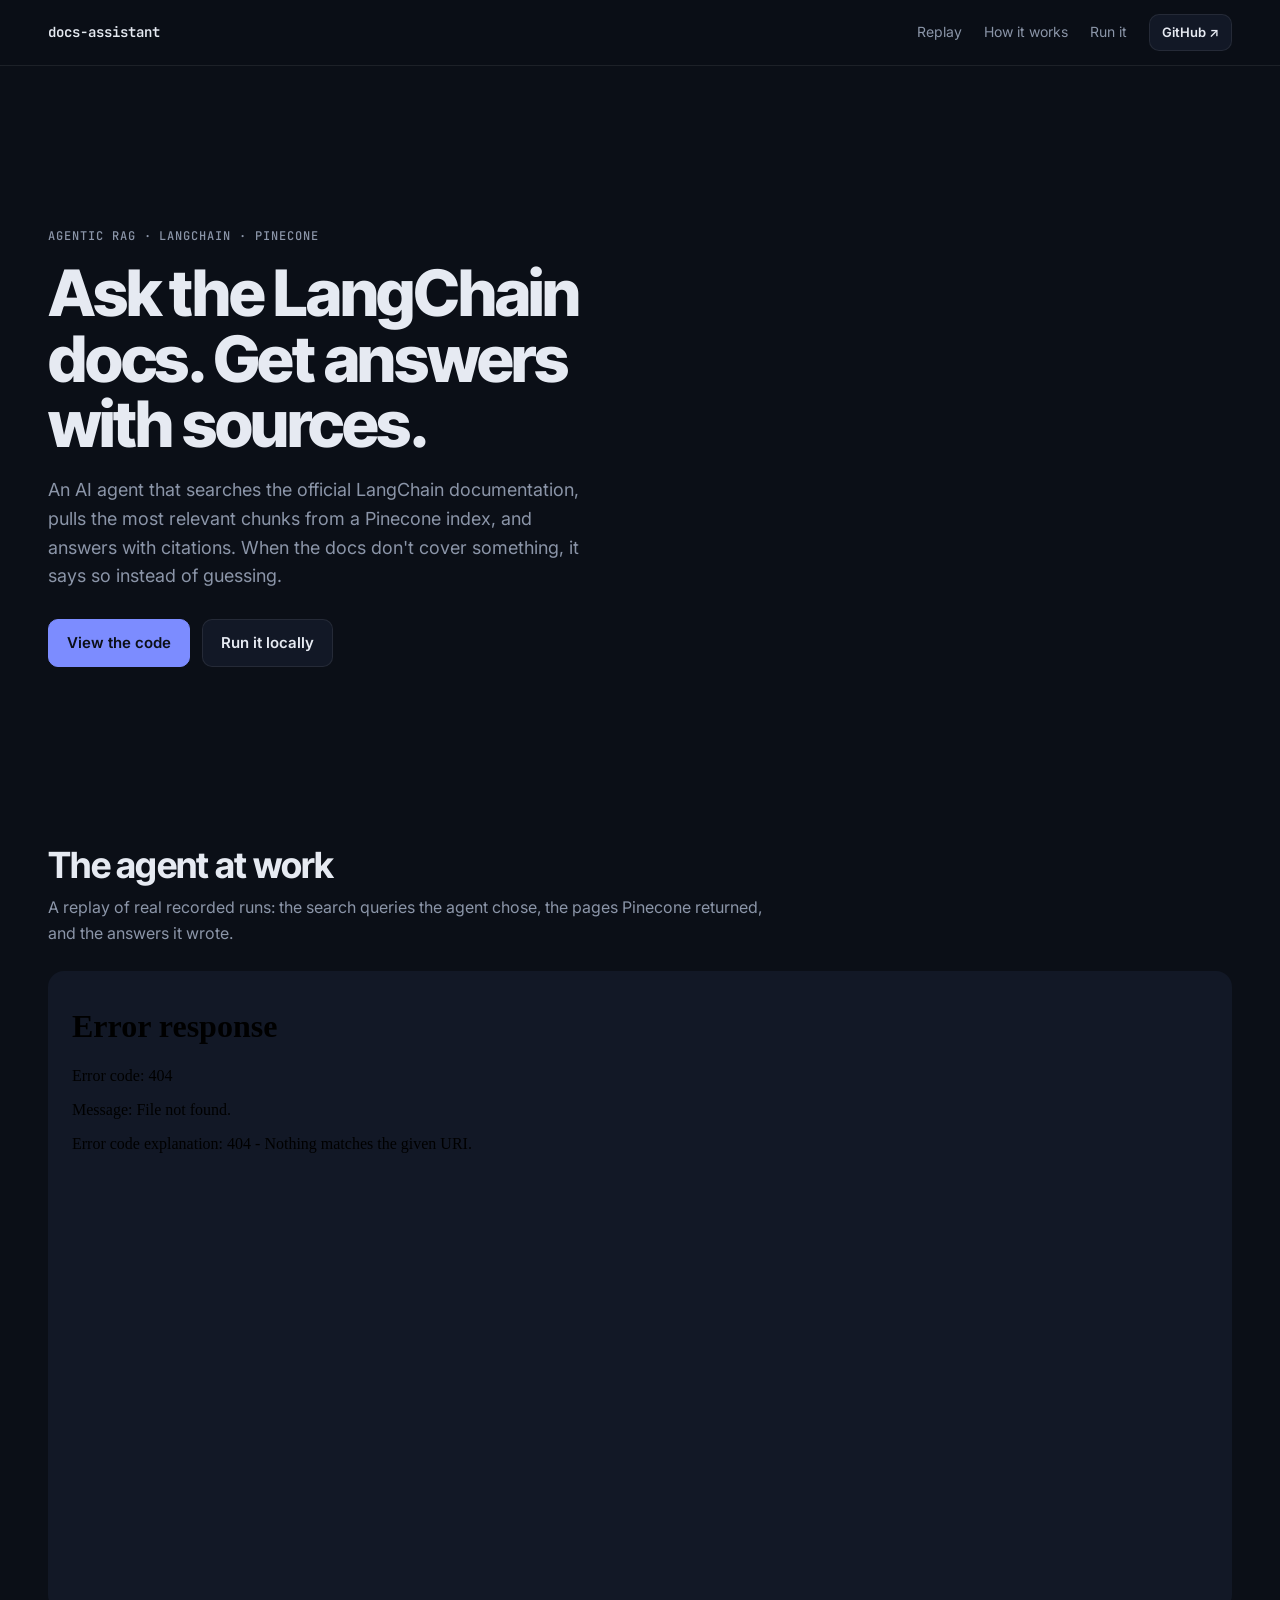
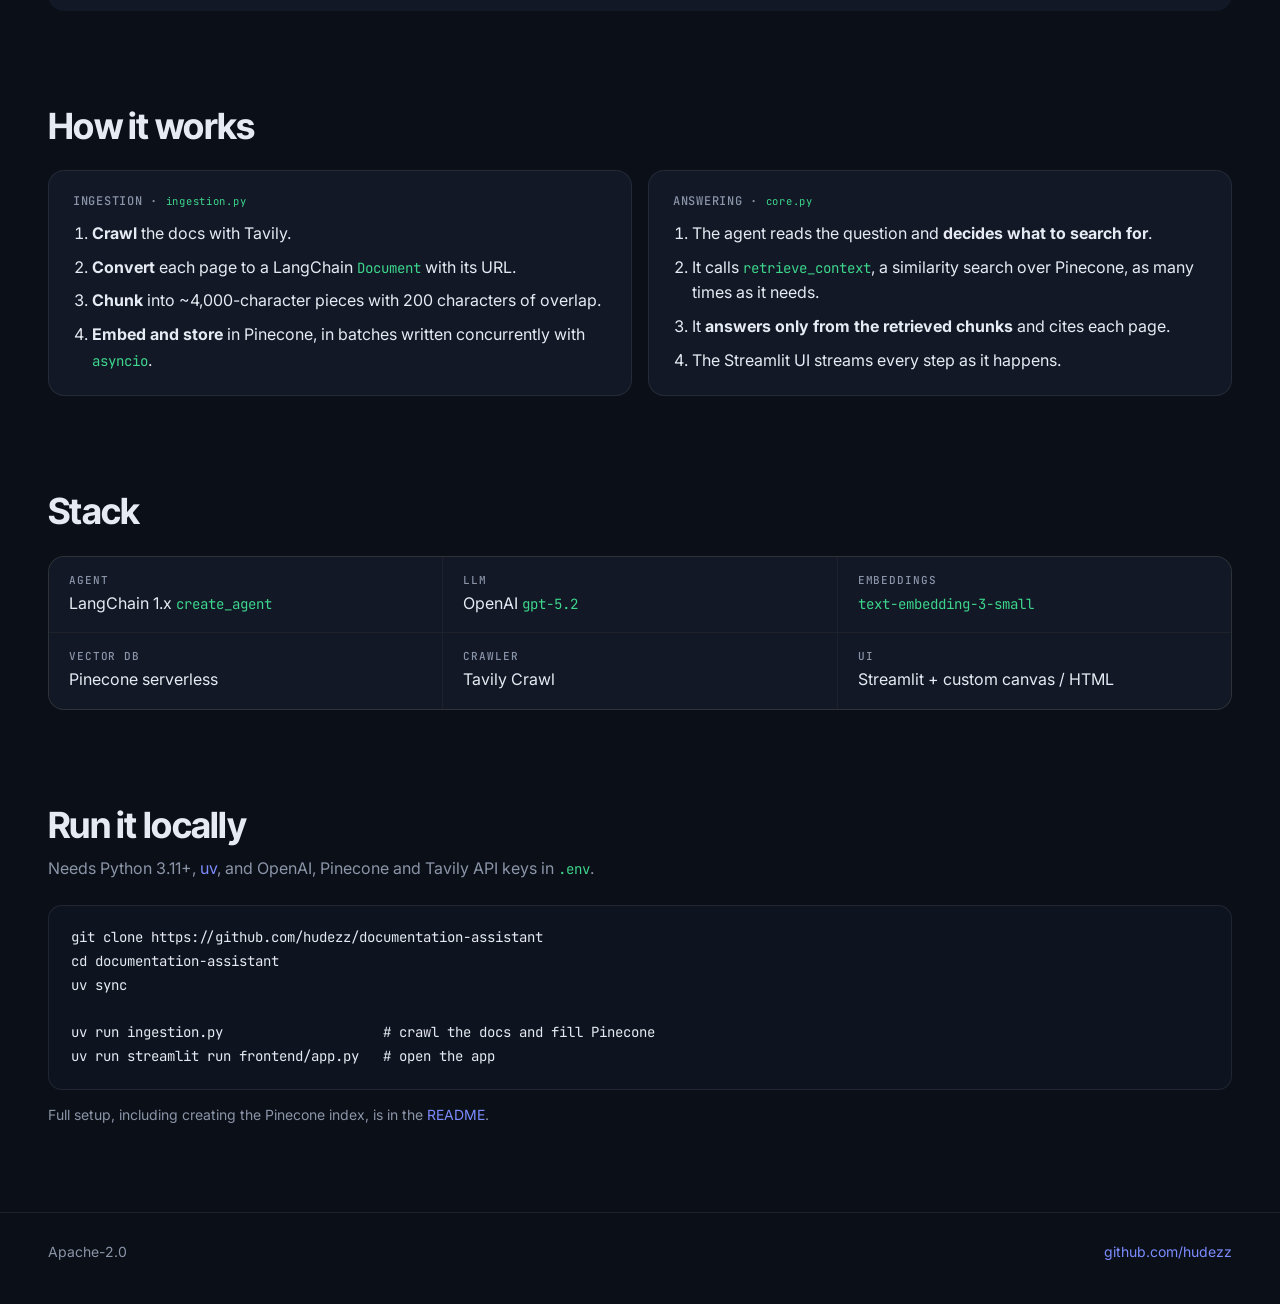
==== site/index.html @ 47aaf0eb "LangChain documentation assistant Agentic RAG over the LangChain docs: Tavily crawl -> chunk -> embe" ====
<!doctype html>
<html lang="en">
<head>
  <meta charset="utf-8" />
  <meta name="viewport" content="width=device-width, initial-scale=1" />
  <title>LangChain Docs Assistant</title>
  <meta name="description" content="An AI agent that answers questions about LangChain, LangGraph and Deep Agents from the official docs, with citations. Built with LangChain, Pinecone, Tavily and Streamlit." />
  <link rel="preconnect" href="https://fonts.googleapis.com" />
  <link rel="preconnect" href="https://fonts.gstatic.com" crossorigin />
  <link href="https://fonts.googleapis.com/css2?family=Inter:wght@400;500;600&family=Inter+Tight:wght@700;800&family=JetBrains+Mono:wght@500&display=swap" rel="stylesheet" />
  <link rel="stylesheet" href="site.css" />
</head>
<body>
  <header class="nav">
    <a class="brand" href="#top">docs-assistant</a>
    <nav>
      <a href="#replay">Replay</a>
      <a href="#how">How it works</a>
      <a href="#run">Run it</a>
      <a class="btn small" href="https://github.com/hudezz/documentation-assistant">GitHub ↗</a>
    </nav>
  </header>

  <main id="top">
    <section class="hero">
      <div class="hero-copy">
        <p class="eyebrow">Agentic RAG · LangChain · Pinecone</p>
        <h1>Ask the LangChain docs. Get answers with sources.</h1>
        <p class="lede">
          An AI agent that searches the official LangChain documentation, pulls the most
          relevant chunks from a Pinecone index, and answers with citations. When the docs
          don't cover something, it says so instead of guessing.
        </p>
        <div class="cta">
          <a class="btn primary" href="https://github.com/hudezz/documentation-assistant">View the code</a>
          <a class="btn" href="#run">Run it locally</a>
        </div>
      </div>
      <!-- background.js paints the pipeline animation inside this element -->
      <div id="docs-stage" class="stage" role="img"
           aria-label="Animation of the pipeline: crawl, chunk, embed, store, search, answer"></div>
    </section>

    <section id="replay" class="section">
      <div class="section-head">
        <h2>The agent at work</h2>
        <p>
          A replay of real recorded runs: the search queries the agent chose, the pages
          Pinecone returned, and the answers it wrote.
        </p>
      </div>
      <iframe class="replay" src="replay.html" title="Replay of recorded agent runs" loading="lazy"></iframe>
    </section>

    <section id="how" class="section">
      <div class="section-head">
        <h2>How it works</h2>
      </div>
      <div class="cols">
        <div class="card">
          <p class="card-kicker">Ingestion · <code>ingestion.py</code></p>
          <ol>
            <li><strong>Crawl</strong> the docs with Tavily.</li>
            <li><strong>Convert</strong> each page to a LangChain <code>Document</code> with its URL.</li>
            <li><strong>Chunk</strong> into ~4,000-character pieces with 200 characters of overlap.</li>
            <li><strong>Embed and store</strong> in Pinecone, in batches written concurrently with <code>asyncio</code>.</li>
          </ol>
        </div>
        <div class="card">
          <p class="card-kicker">Answering · <code>core.py</code></p>
          <ol>
            <li>The agent reads the question and <strong>decides what to search for</strong>.</li>
            <li>It calls <code>retrieve_context</code>, a similarity search over Pinecone, as many times as it needs.</li>
            <li>It <strong>answers only from the retrieved chunks</strong> and cites each page.</li>
            <li>The Streamlit UI streams every step as it happens.</li>
          </ol>
        </div>
      </div>
    </section>

    <section id="stack" class="section">
      <div class="section-head"><h2>Stack</h2></div>
      <ul class="stack">
        <li><span>Agent</span>LangChain 1.x <code>create_agent</code></li>
        <li><span>LLM</span>OpenAI <code>gpt-5.2</code></li>
        <li><span>Embeddings</span><code>text-embedding-3-small</code></li>
        <li><span>Vector DB</span>Pinecone serverless</li>
        <li><span>Crawler</span>Tavily Crawl</li>
        <li><span>UI</span>Streamlit + custom canvas / HTML</li>
      </ul>
    </section>

    <section id="run" class="section">
      <div class="section-head">
        <h2>Run it locally</h2>
        <p>Needs Python 3.11+, <a href="https://docs.astral.sh/uv/">uv</a>, and OpenAI, Pinecone and Tavily API keys in <code>.env</code>.</p>
      </div>
      <pre class="code"><code>git clone https://github.com/hudezz/documentation-assistant
cd documentation-assistant
uv sync

uv run ingestion.py                    # crawl the docs and fill Pinecone
uv run streamlit run frontend/app.py   # open the app</code></pre>
      <p class="note">Full setup, including creating the Pinecone index, is in the <a href="https://github.com/hudezz/documentation-assistant#getting-started">README</a>.</p>
    </section>
  </main>

  <footer class="footer">
    <span>Apache-2.0</span>
    <a href="https://github.com/hudezz">github.com/hudezz</a>
  </footer>

  <!-- stats the stage animation displays -->
  <div class="docs-bg-signal" hidden data-config='{"index": "langchain-docs", "chunks": 12, "pages": 12, "llm": "gpt-5.2"}'></div>
  <script src="assets/background.js"></script>
</body>
</html>
---- site/site.css ----
/* GitHub Pages landing page. Colours match the Streamlit theme. */
:root {
  --bg: #0b0f17;
  --panel: #121826;
  --line: rgba(255, 255, 255, 0.08);
  --text: #e6eaf2;
  --muted: #8b95a8;
  --accent: #7c8cff;
  --ok: #3dd68c;
  --head: "Inter Tight", "Helvetica Neue", Arial, sans-serif;
  --body: "Inter", -apple-system, BlinkMacSystemFont, "Segoe UI", sans-serif;
  --mono: "JetBrains Mono", ui-monospace, Menlo, monospace;
  --gutter: clamp(16px, 4vw, 48px);
}

* { box-sizing: border-box; }
html { scroll-behavior: smooth; }
/* the canvas from background.js sits underneath (z-index -1) and paints --bg */
html { background: var(--bg); }
body { margin: 0; background: transparent; color: var(--text); }
body { font: 16px/1.6 var(--body); -webkit-font-smoothing: antialiased; }
a { color: var(--accent); text-decoration: none; }
a:hover { text-decoration: underline; }
code { font: 0.88em var(--mono); color: var(--ok); }

/* ---------- nav ---------- */
.nav {
  position: sticky; top: 0; z-index: 10;
  display: flex; align-items: center; justify-content: space-between; gap: 16px;
  padding: 14px var(--gutter);
  background: rgba(11, 15, 23, 0.9);
  border-bottom: 1px solid var(--line);
  backdrop-filter: blur(10px); -webkit-backdrop-filter: blur(10px);
}
.brand { font: 600 14px var(--mono); color: var(--text); }
.nav nav { display: flex; align-items: center; gap: 22px; font-size: 14px; }
.nav nav a:not(.btn) { color: var(--muted); }
.nav nav a:not(.btn):hover { color: var(--text); text-decoration: none; }

.btn {
  display: inline-flex; align-items: center; gap: 6px;
  padding: 11px 18px; border-radius: 10px;
  border: 1px solid var(--line); background: var(--panel);
  color: var(--text); font-weight: 600; font-size: 15px;
}
.btn:hover { text-decoration: none; border-color: rgba(255, 255, 255, 0.2); }
.btn.primary { background: var(--accent); border-color: var(--accent); color: #0b0f17; }
.btn.small { padding: 7px 12px; font-size: 13px; }

/* ---------- hero ---------- */
.hero {
  display: grid; grid-template-columns: minmax(0, 1fr) minmax(0, 1.05fr);
  gap: clamp(24px, 4vw, 56px); align-items: center;
  padding: clamp(32px, 6vw, 72px) var(--gutter) 40px;
  max-width: 1280px; margin: 0 auto;
}
.eyebrow { font: 500 12px var(--mono); letter-spacing: 0.08em; text-transform: uppercase; color: var(--muted); margin: 0 0 16px; }
h1 {
  font: 800 clamp(36px, 5vw, 64px)/1.02 var(--head);
  letter-spacing: -0.035em; margin: 0 0 20px;
  text-wrap: balance;
}
.lede { color: var(--muted); font-size: 18px; max-width: 34em; margin: 0 0 28px; }
.cta { display: flex; flex-wrap: wrap; gap: 12px; }

/* the canvas draws into this box; it only needs a size and a frame */
.stage { height: min(620px, 72vh); border-radius: 20px; }

/* ---------- sections ---------- */
.section { max-width: 1280px; margin: 0 auto; padding: 48px var(--gutter); }
.section-head { max-width: 46em; margin-bottom: 24px; }
h2 { font: 700 clamp(26px, 3vw, 36px)/1.1 var(--head); letter-spacing: -0.02em; margin: 0 0 10px; }
.section-head p { color: var(--muted); margin: 0; }

.replay {
  display: block; width: 100%; height: 640px; border: 0;
  border-radius: 16px; background: var(--panel); padding: 16px;
}

.cols { display: grid; grid-template-columns: repeat(2, minmax(0, 1fr)); gap: 16px; }
.card { background: var(--panel); border: 1px solid var(--line); border-radius: 16px; padding: 22px 24px; }
.card-kicker { font: 500 12px var(--mono); color: var(--muted); margin: 0 0 12px; text-transform: uppercase; letter-spacing: 0.06em; }
.card-kicker code { text-transform: none; }
.card ol { margin: 0; padding-left: 1.2em; }
.card li + li { margin-top: 8px; }

.stack {
  list-style: none; margin: 0; padding: 0;
  display: grid; grid-template-columns: repeat(3, minmax(0, 1fr)); gap: 1px;
  background: var(--line); border: 1px solid var(--line); border-radius: 16px; overflow: hidden;
}
.stack li { background: var(--panel); padding: 16px 20px; }
.stack span { display: block; font: 500 11px var(--mono); text-transform: uppercase; letter-spacing: 0.08em; color: var(--muted); margin-bottom: 4px; }

.code {
  margin: 0; padding: 20px 22px; overflow-x: auto;
  background: #0e1320; border: 1px solid var(--line); border-radius: 14px;
  font: 14px/1.7 var(--mono);
}
.code code { color: var(--text); font-size: inherit; }
.note { color: var(--muted); font-size: 14px; margin-top: 14px; }

.footer {
  display: flex; justify-content: space-between; gap: 16px; flex-wrap: wrap;
  max-width: 1280px; margin: 24px auto 0; padding: 28px var(--gutter) 40px;
  border-top: 1px solid var(--line); color: var(--muted); font-size: 14px;
}

/* ---------- small screens ---------- */
@media (max-width: 860px) {
  .hero { grid-template-columns: minmax(0, 1fr); }
  .stage { height: 420px; }
  .cols, .stack { grid-template-columns: minmax(0, 1fr); }
  .nav nav a:not(.btn) { display: none; }
  .replay { height: 700px; padding: 8px; }
}
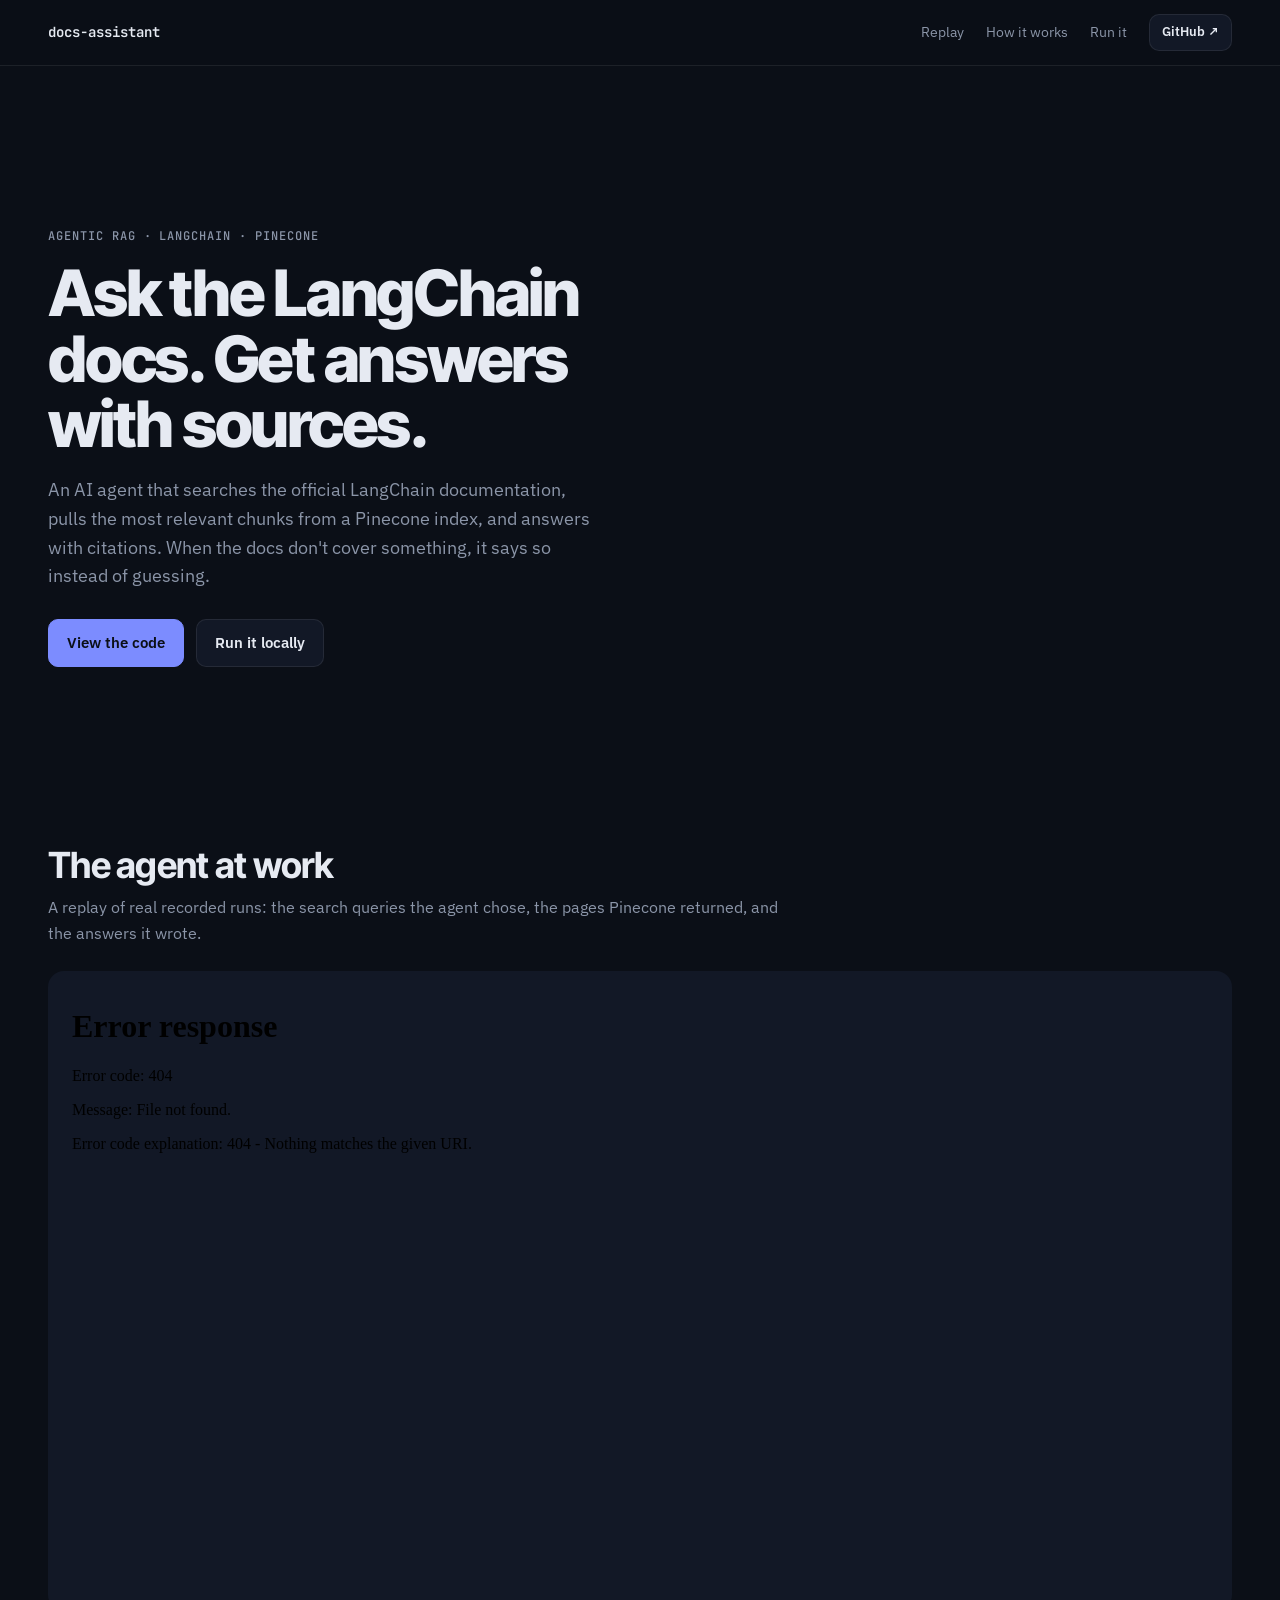
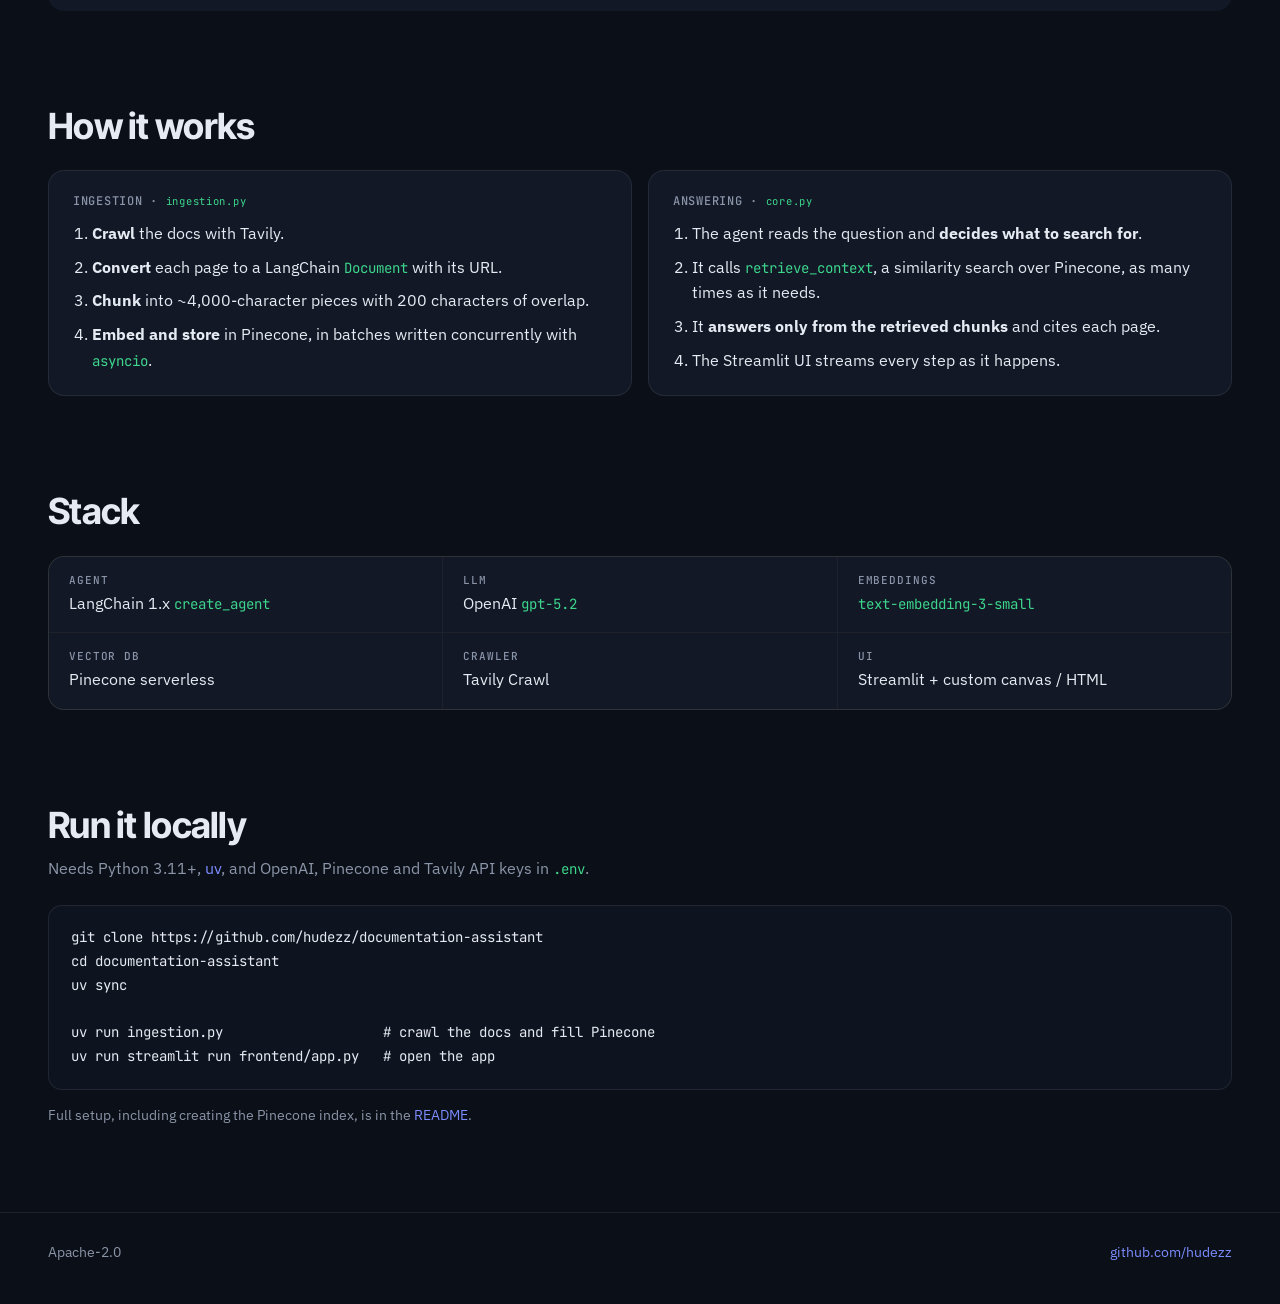
==== commit 2250919c: "site: use IBM Plex Sans for body text Co-Authored-By: Claude Opus 5.5 <noreply@anthropic.com>" ====
--- a/site/index.html
+++ b/site/index.html
@@ -7,7 +7,7 @@
   <meta name="description" content="An AI agent that answers questions about LangChain, LangGraph and Deep Agents from the official docs, with citations. Built with LangChain, Pinecone, Tavily and Streamlit." />
   <link rel="preconnect" href="https://fonts.googleapis.com" />
   <link rel="preconnect" href="https://fonts.gstatic.com" crossorigin />
-  <link href="https://fonts.googleapis.com/css2?family=Inter:wght@400;500;600&family=Inter+Tight:wght@700;800&family=JetBrains+Mono:wght@500&display=swap" rel="stylesheet" />
+  <link href="https://fonts.googleapis.com/css2?family=IBM+Plex+Sans:wght@400;500;600&family=Inter+Tight:wght@700;800&family=JetBrains+Mono:wght@500&display=swap" rel="stylesheet" />
   <link rel="stylesheet" href="site.css" />
 </head>
 <body>
--- a/site/site.css
+++ b/site/site.css
@@ -8,7 +8,7 @@
   --accent: #7c8cff;
   --ok: #3dd68c;
   --head: "Inter Tight", "Helvetica Neue", Arial, sans-serif;
-  --body: "Inter", -apple-system, BlinkMacSystemFont, "Segoe UI", sans-serif;
+  --body: "IBM Plex Sans", -apple-system, BlinkMacSystemFont, "Segoe UI", sans-serif;
   --mono: "JetBrains Mono", ui-monospace, Menlo, monospace;
   --gutter: clamp(16px, 4vw, 48px);
 }
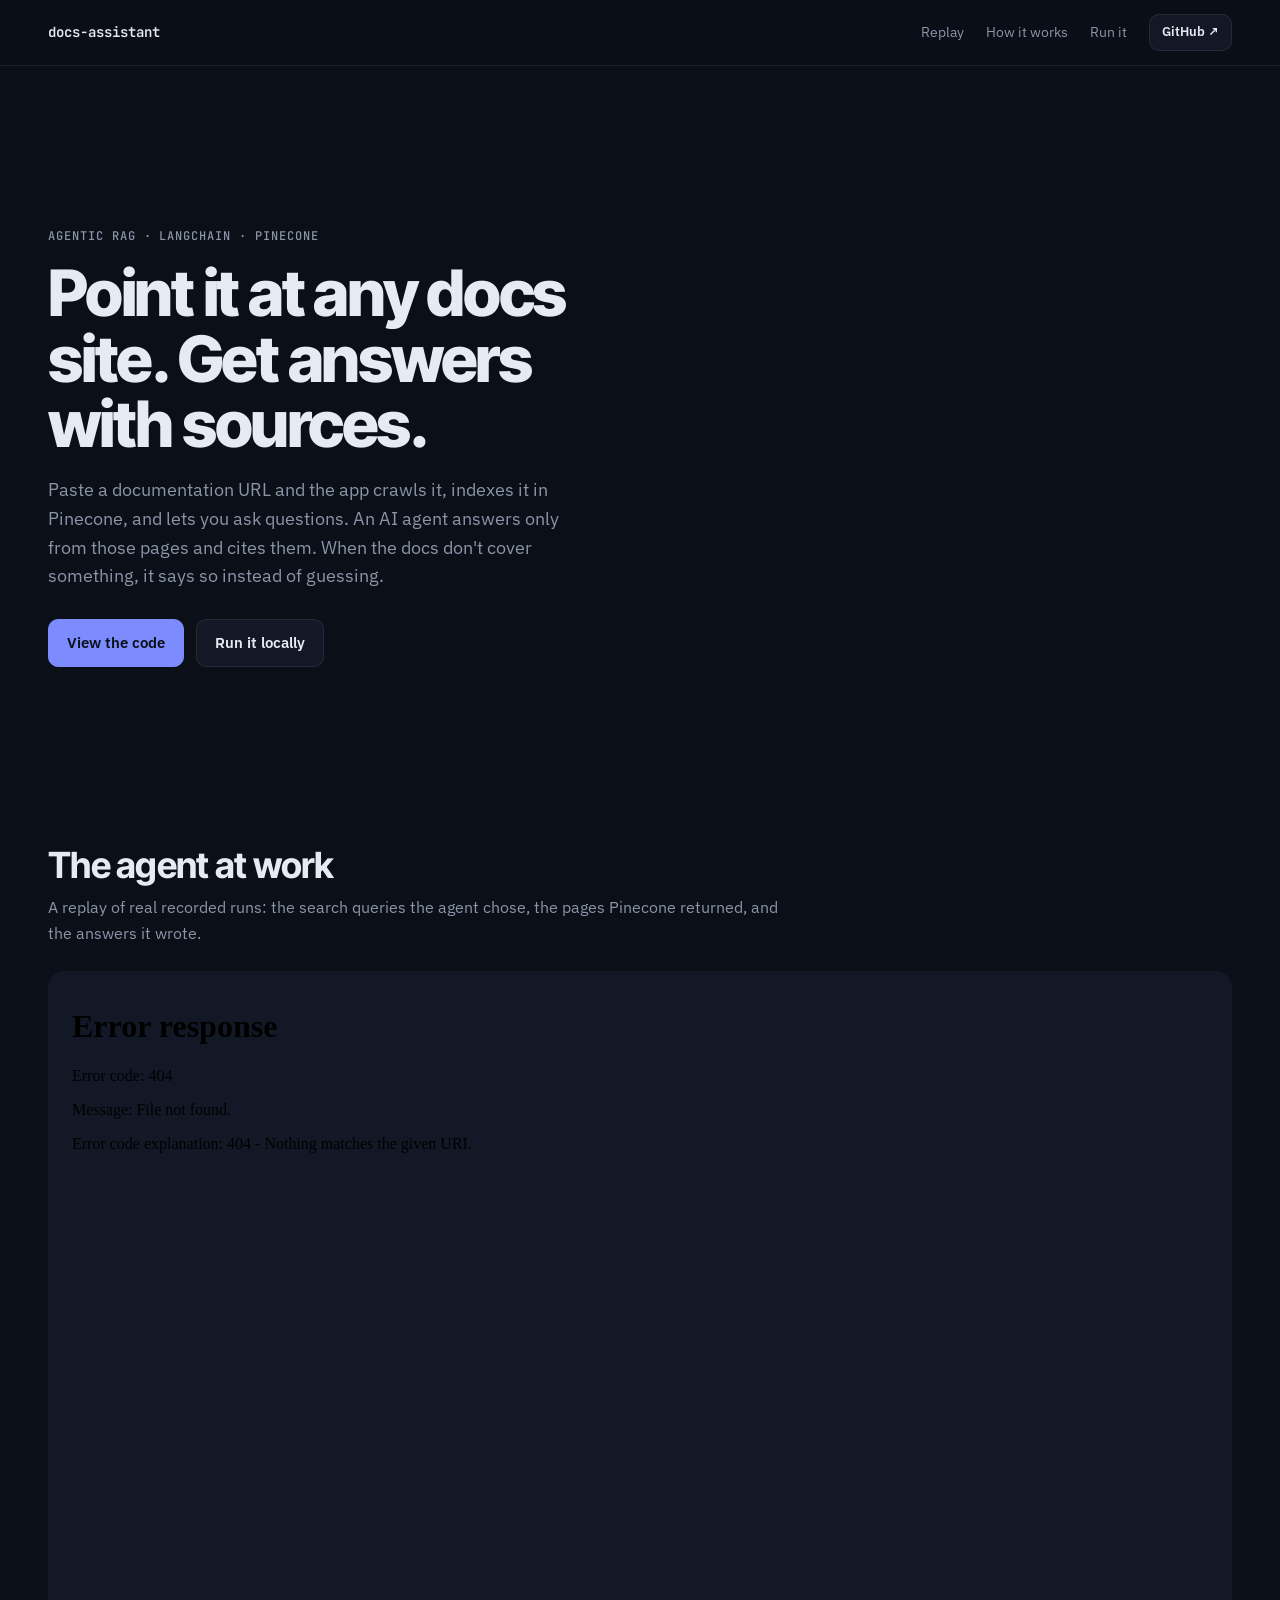
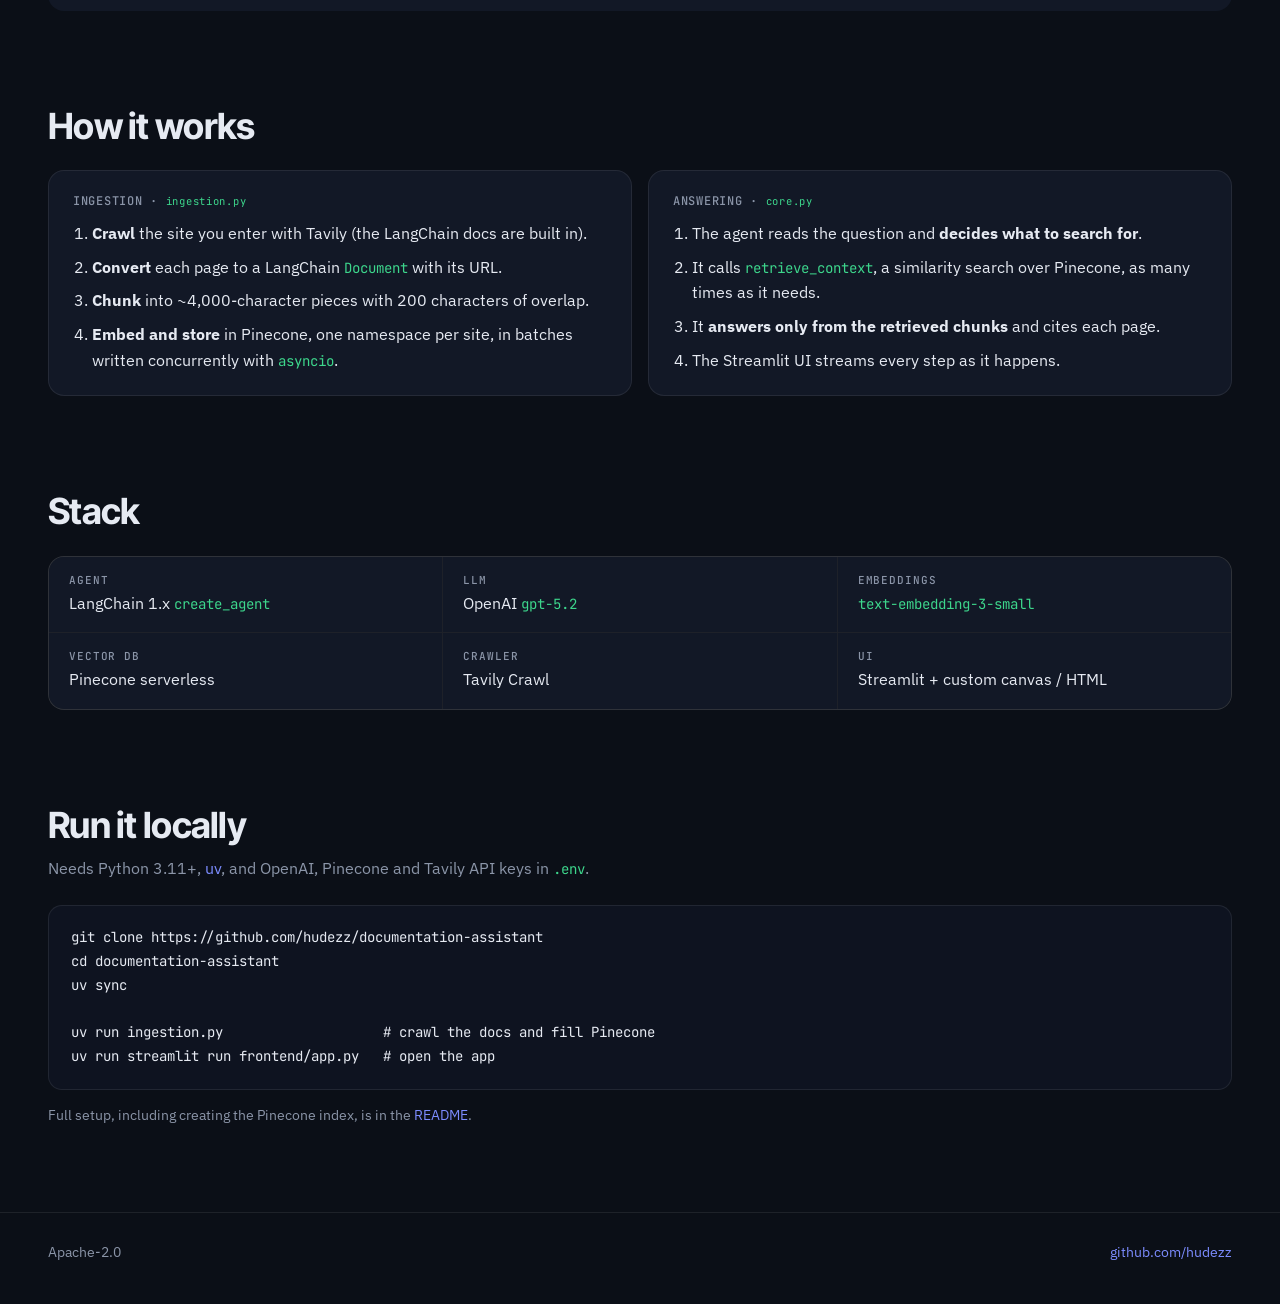
==== commit 415d60de: "Add user-supplied documentation sources Paste a docs URL in the UI to crawl it, index it into its ow" ====
--- a/site/index.html
+++ b/site/index.html
@@ -3,8 +3,8 @@
 <head>
   <meta charset="utf-8" />
   <meta name="viewport" content="width=device-width, initial-scale=1" />
-  <title>LangChain Docs Assistant</title>
-  <meta name="description" content="An AI agent that answers questions about LangChain, LangGraph and Deep Agents from the official docs, with citations. Built with LangChain, Pinecone, Tavily and Streamlit." />
+  <title>Documentation Assistant</title>
+  <meta name="description" content="Point it at any documentation site, then ask questions. An AI agent answers from those pages only, with citations. Built with LangChain, Pinecone, Tavily and Streamlit." />
   <link rel="preconnect" href="https://fonts.googleapis.com" />
   <link rel="preconnect" href="https://fonts.gstatic.com" crossorigin />
   <link href="https://fonts.googleapis.com/css2?family=IBM+Plex+Sans:wght@400;500;600&family=Inter+Tight:wght@700;800&family=JetBrains+Mono:wght@500&display=swap" rel="stylesheet" />
@@ -25,11 +25,11 @@
     <section class="hero">
       <div class="hero-copy">
         <p class="eyebrow">Agentic RAG · LangChain · Pinecone</p>
-        <h1>Ask the LangChain docs. Get answers with sources.</h1>
+        <h1>Point it at any docs site. Get answers with sources.</h1>
         <p class="lede">
-          An AI agent that searches the official LangChain documentation, pulls the most
-          relevant chunks from a Pinecone index, and answers with citations. When the docs
-          don't cover something, it says so instead of guessing.
+          Paste a documentation URL and the app crawls it, indexes it in Pinecone, and lets
+          you ask questions. An AI agent answers only from those pages and cites them. When
+          the docs don't cover something, it says so instead of guessing.
         </p>
         <div class="cta">
           <a class="btn primary" href="https://github.com/hudezz/documentation-assistant">View the code</a>
@@ -60,10 +60,10 @@
         <div class="card">
           <p class="card-kicker">Ingestion · <code>ingestion.py</code></p>
           <ol>
-            <li><strong>Crawl</strong> the docs with Tavily.</li>
+            <li><strong>Crawl</strong> the site you enter with Tavily (the LangChain docs are built in).</li>
             <li><strong>Convert</strong> each page to a LangChain <code>Document</code> with its URL.</li>
             <li><strong>Chunk</strong> into ~4,000-character pieces with 200 characters of overlap.</li>
-            <li><strong>Embed and store</strong> in Pinecone, in batches written concurrently with <code>asyncio</code>.</li>
+            <li><strong>Embed and store</strong> in Pinecone, one namespace per site, in batches written concurrently with <code>asyncio</code>.</li>
           </ol>
         </div>
         <div class="card">
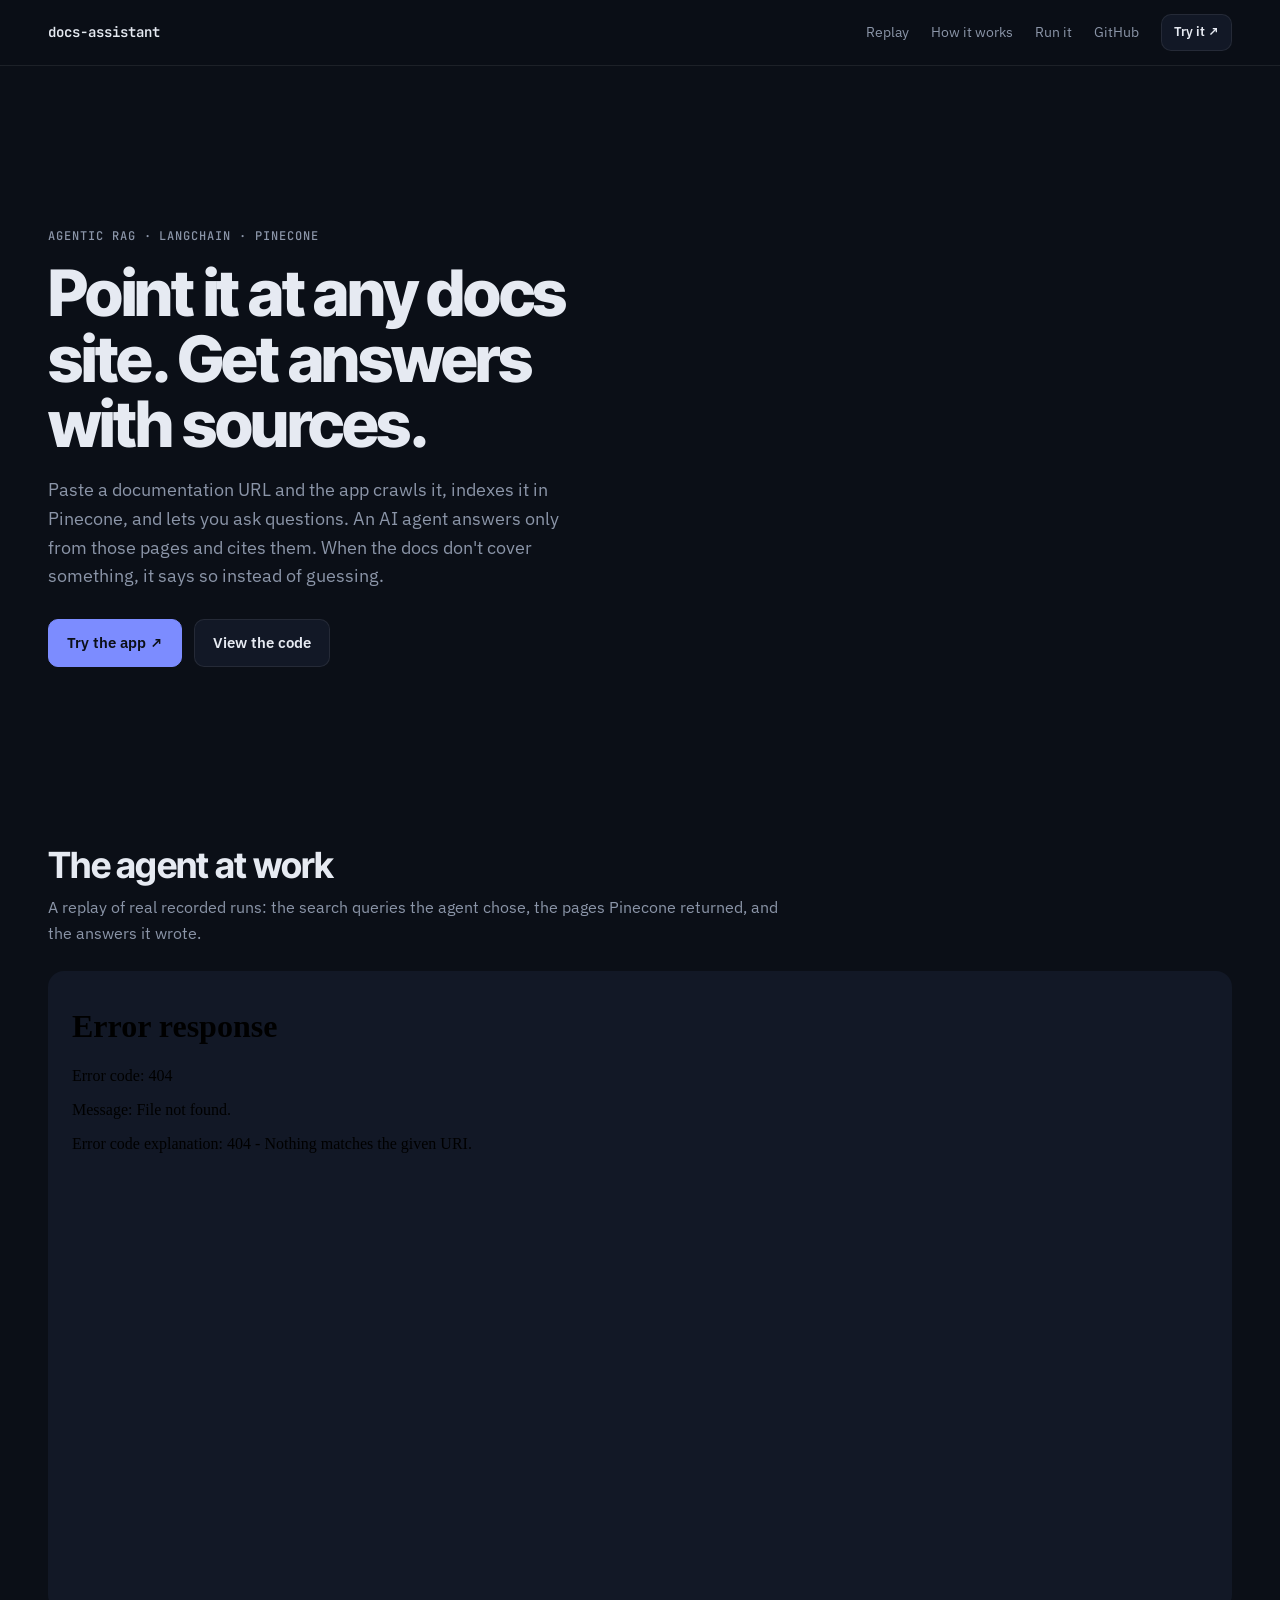
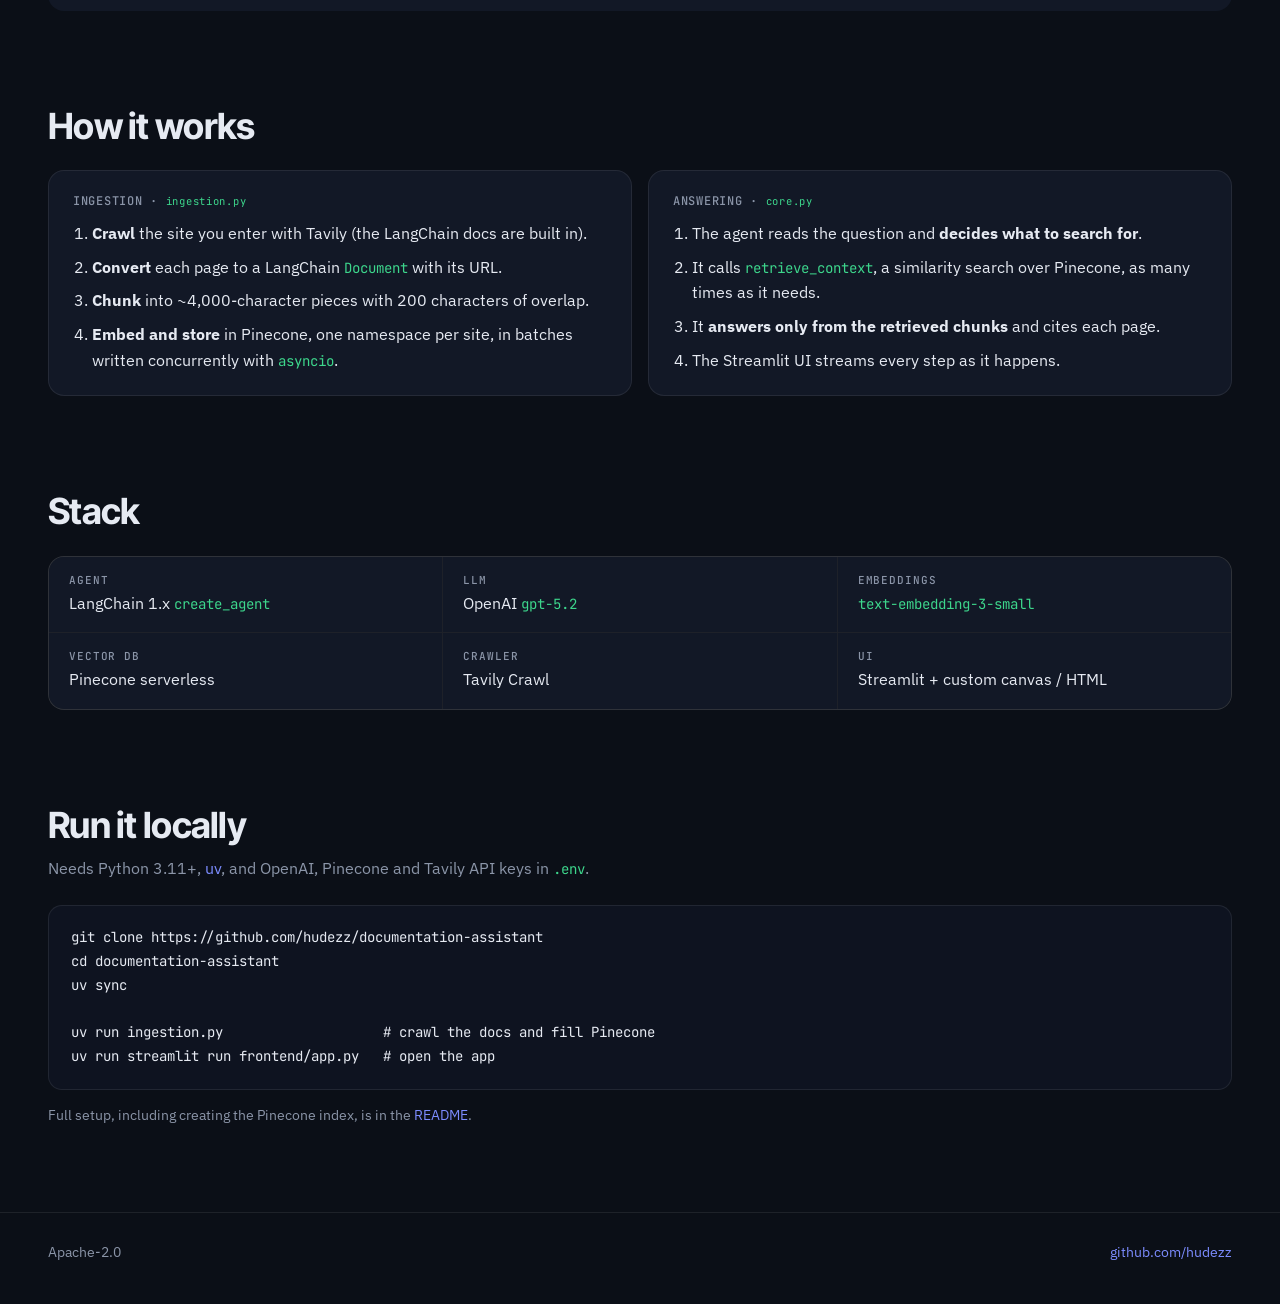
==== commit 24997f34: "Load stage assets by relative URL (works under Streamlit Cloud's path prefix); link the hosted app C" ====
--- a/site/index.html
+++ b/site/index.html
@@ -17,7 +17,8 @@
       <a href="#replay">Replay</a>
       <a href="#how">How it works</a>
       <a href="#run">Run it</a>
-      <a class="btn small" href="https://github.com/hudezz/documentation-assistant">GitHub ↗</a>
+      <a href="https://github.com/hudezz/documentation-assistant">GitHub</a>
+      <a class="btn small" href="https://hudezz-docs-assistant.streamlit.app/">Try it ↗</a>
     </nav>
   </header>
 
@@ -32,8 +33,8 @@
           the docs don't cover something, it says so instead of guessing.
         </p>
         <div class="cta">
-          <a class="btn primary" href="https://github.com/hudezz/documentation-assistant">View the code</a>
-          <a class="btn" href="#run">Run it locally</a>
+          <a class="btn primary" href="https://hudezz-docs-assistant.streamlit.app/">Try the app ↗</a>
+          <a class="btn" href="https://github.com/hudezz/documentation-assistant">View the code</a>
         </div>
       </div>
       <!-- background.js paints the pipeline animation inside this element -->
